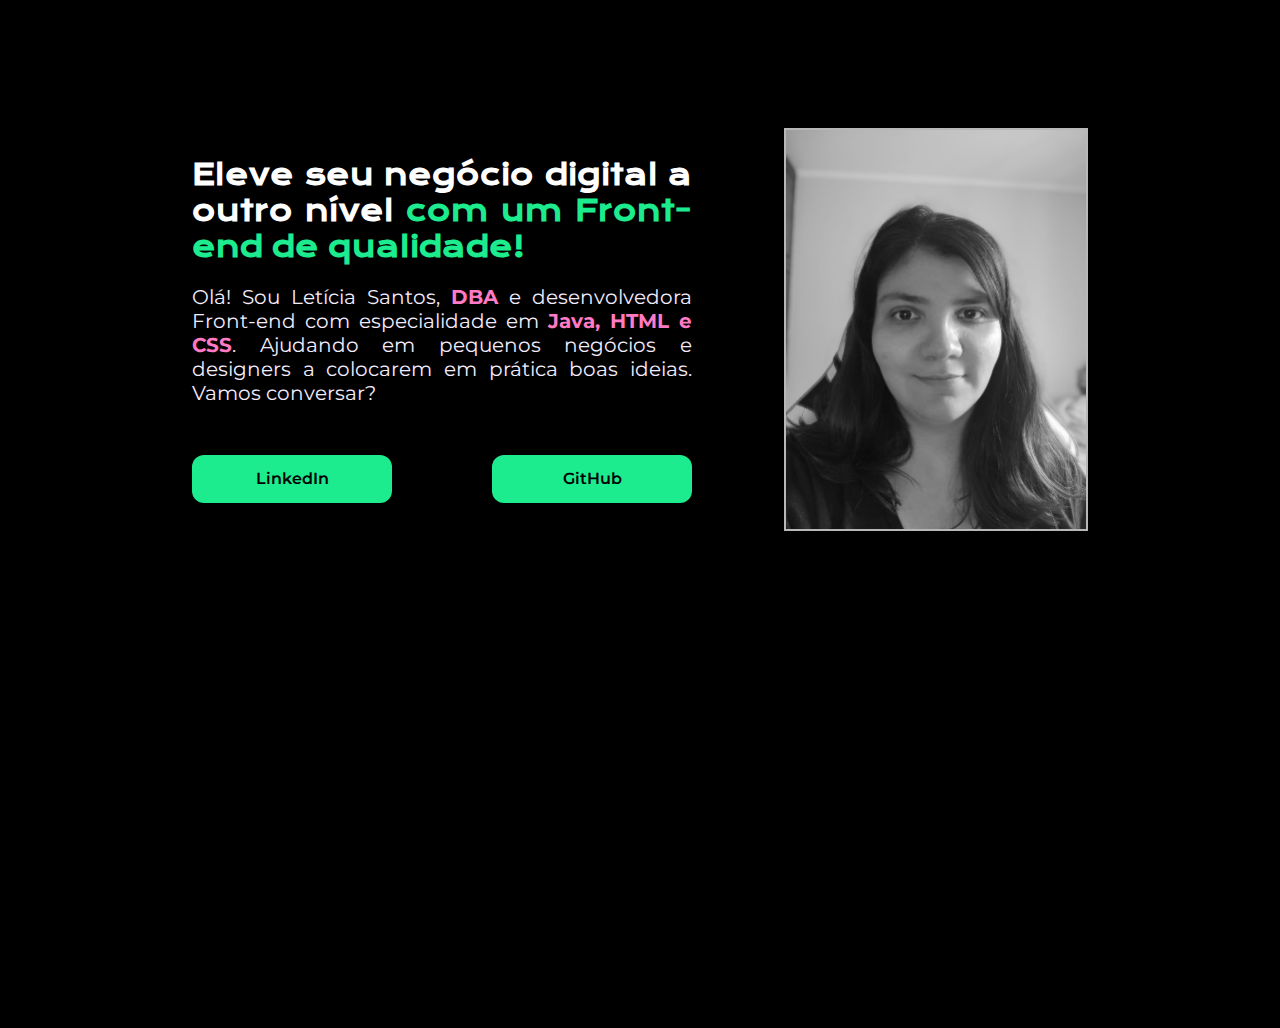
==== index.html @ 1aeffc52 "Finalizando os detalhes" ====
<!DOCTYPE html>
<html lang="pt-br">
<head>
    <meta charset="UTF-8">
    <meta name="viewport" content="width=device-width, initial-scale=1.0">

    <!-- Arquivo CSS -->
    <link rel="stylesheet" href="style.css">

    <title>Portfolio</title>
</head>
<body>
    <header>

    </header>

    <main class="apresentacao">
        <section class="apresentacao__conteudo">
            <h1 class="apresentacao__conteudo__titulo">Eleve seu negócio digital a outro nível <strong class="titulo__destaque">com um Front-end de qualidade!</strong></h1>

            <p class="apresentacao__conteudo__texto">Olá! Sou Letícia Santos, <strong class="paragrafo__destaque">DBA</strong> e desenvolvedora Front-end com especialidade em <strong class="paragrafo__destaque">Java, HTML e CSS</strong>. Ajudando em pequenos negócios e designers a colocarem em prática boas ideias. Vamos conversar?</p>

            <div class="apresentacao__links">     
                <a class="apresentacao__links__link" href="https://www.linkedin.com/in/leticiass27/">LinkedIn</a>
                <a class="apresentacao__links__link" href="https://github.com/leticiass27">GitHub</a>
            </div>
        </section>
        <img class="foto" src="lss.jpg" alt="Foto da desenvolvedora Letícia Santos sorrindo">
    </main>

    <footer>

    </footer>
</body>
</html>
---- style.css ----
@import url('https://fonts.googleapis.com/css2?family=Krona+One&family=Montserrat:ital,wght@0,100..900;1,100..900&display=swap');

/* Reset CSS */
* {
    margin: 0;
    padding: 0;
}

body {
    height: 100vh;
    background: #000;
    box-sizing: border-box;
    overflow: hidden;
}

.apresentacao {
    margin: 10% 15%;
    display: flex;
    align-items: center;
    justify-content: space-between;
}

.apresentacao__conteudo {
    width: 500px;
    display: flex;
    flex-direction: column;
    gap: 20px;
}

.apresentacao__conteudo__titulo {
    font-size: 28px;
    color: #FFF;
    font-family: "Krona One", sans-serif;
    text-align: justify;  
}

.apresentacao__conteudo__texto {
    font-size: 20px;
    color: #F3ECFD;
    font-family: "Montserrat", sans-serif;
    text-align: justify;
}

.titulo__destaque {
    color: #1CEB8E;
}

.paragrafo__destaque {
    color: #FF7AC5;
}

.apresentacao__links {
    margin-top: 30px;
    display: flex;
    justify-content: space-between;
}

.apresentacao__links__link {
    font-family: "Montserrat", sans-serif;
    font-weight: 600;
    text-decoration: none;
    font-size: 16px;
    color: #000;
    background-color: #1CEB8E;
    width: 200px;
    height: 40px;
    text-align: center;
    border-radius: 12px;
    padding: 4px 0;
    display: flex;
    justify-content: center;
    flex-direction: column;
}

.foto {
    width: 300px;
    height: auto;
    filter: grayscale(1);
    border: 2px solid #1CEB8E;
}
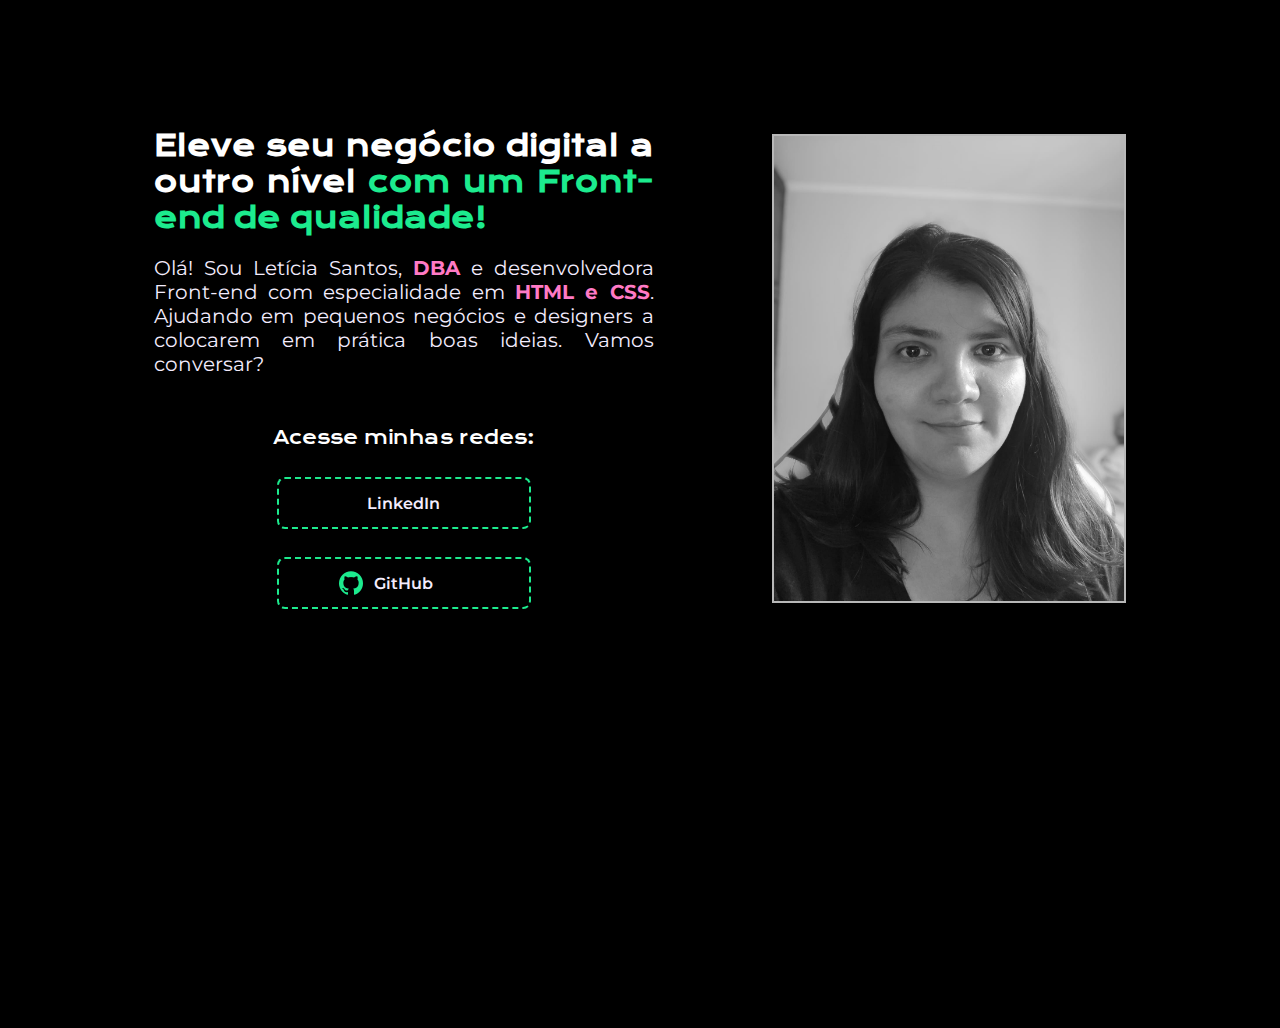
==== commit 73dd2c2b: "Nova branch, modificando a pagina e adicionando o hover" ====
--- a/index.html
+++ b/index.html
@@ -18,14 +18,21 @@
         <section class="apresentacao__conteudo">
             <h1 class="apresentacao__conteudo__titulo">Eleve seu negócio digital a outro nível <strong class="titulo__destaque">com um Front-end de qualidade!</strong></h1>
 
-            <p class="apresentacao__conteudo__texto">Olá! Sou Letícia Santos, <strong class="paragrafo__destaque">DBA</strong> e desenvolvedora Front-end com especialidade em <strong class="paragrafo__destaque">Java, HTML e CSS</strong>. Ajudando em pequenos negócios e designers a colocarem em prática boas ideias. Vamos conversar?</p>
+            <p class="apresentacao__conteudo__texto">Olá! Sou Letícia Santos, <strong class="paragrafo__destaque">DBA</strong> e desenvolvedora Front-end com especialidade em <strong class="paragrafo__destaque">HTML e CSS</strong>. Ajudando em pequenos negócios e designers a colocarem em prática boas ideias. Vamos conversar?</p>
 
-            <div class="apresentacao__links">     
-                <a class="apresentacao__links__link" href="https://www.linkedin.com/in/leticiass27/">LinkedIn</a>
-                <a class="apresentacao__links__link" href="https://github.com/leticiass27">GitHub</a>
+            <div class="apresentacao__links">
+                <h2 class="apresentacao__links__subtitulo">Acesse minhas redes:</h2>
+                <a class="apresentacao__links__link icone__linkedin" href="https://www.linkedin.com/in/leticiass27/">
+                    <!-- <img class="apresentacao__links__link__icone icone__linkedin" src="./assets/linkedin.png" alt="Logo da rede social LinkedIn"> -->
+                    LinkedIn
+                </a>
+                <a class="apresentacao__links__link icone__github" href="https://github.com/leticiass27">
+                    <!-- <img class="apresentacao__links__link__icone icone__github" src="./assets/github.png" alt="Logo da rede social GitHub"> -->
+                    GitHub
+                </a>
             </div>
         </section>
-        <img class="foto" src="lss.jpg" alt="Foto da desenvolvedora Letícia Santos sorrindo">
+        <img class="foto" src="./assets/lss.jpg" alt="Foto da desenvolvedora Letícia Santos sorrindo">
     </main>
 
     <footer>
--- a/style.css
+++ b/style.css
@@ -14,7 +14,7 @@
 }
 
 .apresentacao {
-    margin: 10% 15%;
+    margin: 10% 12%;
     display: flex;
     align-items: center;
     justify-content: space-between;
@@ -52,7 +52,17 @@
 .apresentacao__links {
     margin-top: 30px;
     display: flex;
+    flex-direction: column;
+    align-items: center;
     justify-content: space-between;
+    gap: 28px;
+}
+
+.apresentacao__links__subtitulo {
+    font-family: "Krona One", sans-serif;
+    font-weight: 400;
+    font-size: 18px;
+    color: #FFF;
 }
 
 .apresentacao__links__link {
@@ -60,20 +70,43 @@
     font-weight: 600;
     text-decoration: none;
     font-size: 16px;
-    color: #000;
-    background-color: #1CEB8E;
-    width: 200px;
+    color: #F3ECFD;
+    width: 250px;
     height: 40px;
     text-align: center;
-    border-radius: 12px;
+    border-radius: 8px;
     padding: 4px 0;
+    border: 2px dashed #1CEB8E;
     display: flex;
+    flex-direction: column;
+    align-items: stretch;
+    flex-wrap: wrap;
+    align-content: center;
     justify-content: center;
-    flex-direction: column;
+    gap: 12px;
+    /* background-image: linear-gradient(in oklab, #1CEB8E,#FF7AC5); */
+}
+
+.apresentacao__links__link:hover {
+    background-color: #FF7AC5;
+    color: #000;
+    border: none;
+}
+
+.icone__github {
+    background-image: url('./assets/github.png');
+    background-repeat: no-repeat;
+    background-position: center left 60px;
+}
+
+.icone__github:hover {
+    background-image: url('./assets/github-hover.png');
+    background-repeat: no-repeat;
+    background-position: center left 60px;
 }
 
 .foto {
-    width: 300px;
+    width: 350px;
     height: auto;
     filter: grayscale(1);
     border: 2px solid #1CEB8E;
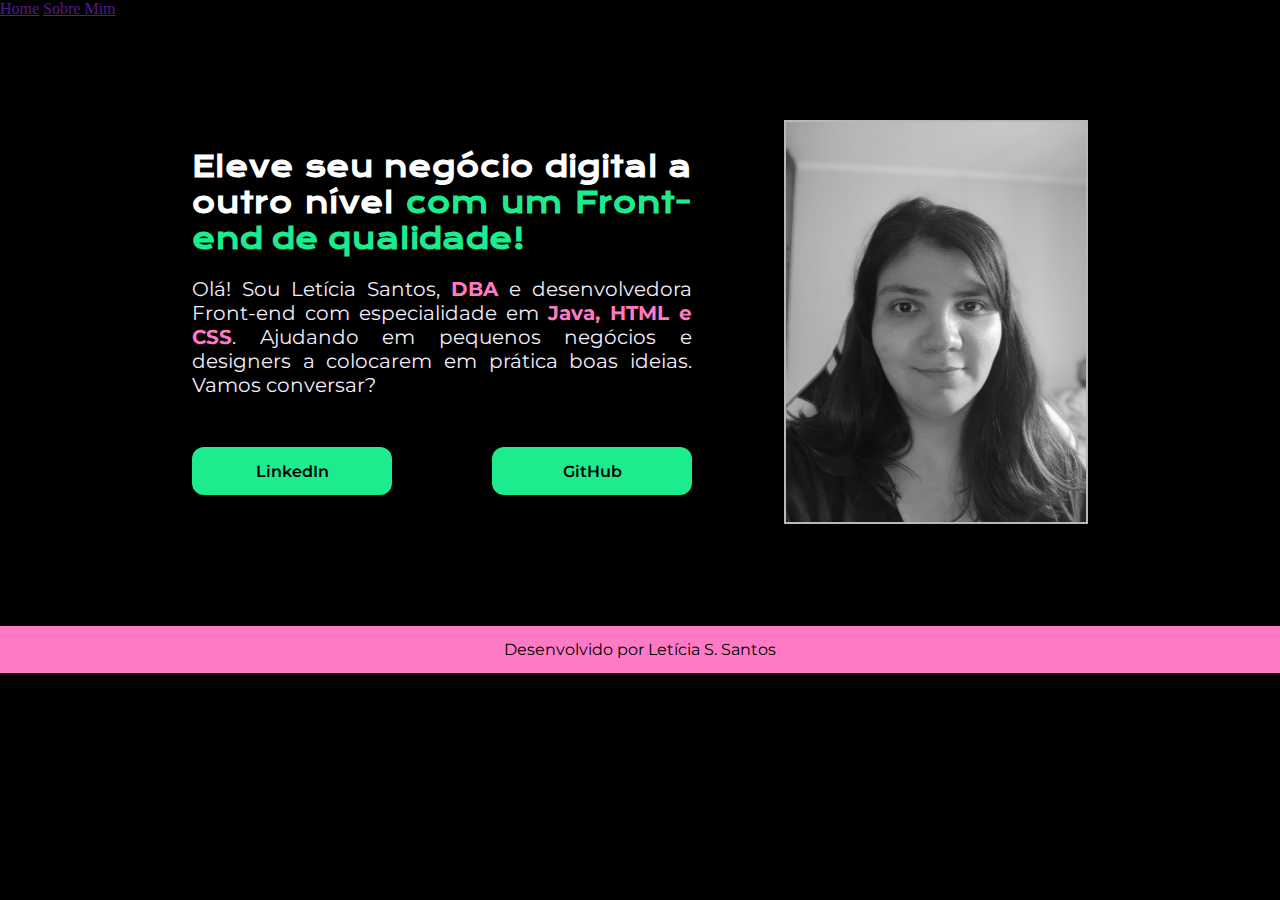
==== commit c7657b5a: "Adicionando rodape e cabeçalho" ====
--- a/index.html
+++ b/index.html
@@ -10,33 +10,29 @@
     <title>Portfolio</title>
 </head>
 <body>
-    <header>
-
+    <header class="cabecalho">
+        <nav class="cabecalho__menu">
+            <a class="cabecalho__menu__link" href="">Home</a>
+            <a class="cabecalho__menu__link" href="">Sobre Mim</a>
+        </nav>
     </header>
 
     <main class="apresentacao">
         <section class="apresentacao__conteudo">
             <h1 class="apresentacao__conteudo__titulo">Eleve seu negócio digital a outro nível <strong class="titulo__destaque">com um Front-end de qualidade!</strong></h1>
 
-            <p class="apresentacao__conteudo__texto">Olá! Sou Letícia Santos, <strong class="paragrafo__destaque">DBA</strong> e desenvolvedora Front-end com especialidade em <strong class="paragrafo__destaque">HTML e CSS</strong>. Ajudando em pequenos negócios e designers a colocarem em prática boas ideias. Vamos conversar?</p>
+            <p class="apresentacao__conteudo__texto">Olá! Sou Letícia Santos, <strong class="paragrafo__destaque">DBA</strong> e desenvolvedora Front-end com especialidade em <strong class="paragrafo__destaque">Java, HTML e CSS</strong>. Ajudando em pequenos negócios e designers a colocarem em prática boas ideias. Vamos conversar?</p>
 
-            <div class="apresentacao__links">
-                <h2 class="apresentacao__links__subtitulo">Acesse minhas redes:</h2>
-                <a class="apresentacao__links__link icone__linkedin" href="https://www.linkedin.com/in/leticiass27/">
-                    <!-- <img class="apresentacao__links__link__icone icone__linkedin" src="./assets/linkedin.png" alt="Logo da rede social LinkedIn"> -->
-                    LinkedIn
-                </a>
-                <a class="apresentacao__links__link icone__github" href="https://github.com/leticiass27">
-                    <!-- <img class="apresentacao__links__link__icone icone__github" src="./assets/github.png" alt="Logo da rede social GitHub"> -->
-                    GitHub
-                </a>
+            <div class="apresentacao__links">     
+                <a class="apresentacao__links__link" href="https://www.linkedin.com/in/leticiass27/">LinkedIn</a>
+                <a class="apresentacao__links__link" href="https://github.com/leticiass27">GitHub</a>
             </div>
         </section>
-        <img class="foto" src="./assets/lss.jpg" alt="Foto da desenvolvedora Letícia Santos sorrindo">
+        <img class="foto" src="lss.jpg" alt="Foto da desenvolvedora Letícia Santos sorrindo">
     </main>
 
-    <footer>
-
+    <footer class="rodape">
+        <p>Desenvolvido por Letícia S. Santos</p>
     </footer>
 </body>
 </html>--- a/style.css
+++ b/style.css
@@ -7,14 +7,14 @@
 }
 
 body {
-    height: 100vh;
+    /* height: 100vh; */
     background: #000;
     box-sizing: border-box;
-    overflow: hidden;
+    /* overflow: hidden; */
 }
 
 .apresentacao {
-    margin: 10% 12%;
+    padding: 8% 15%;
     display: flex;
     align-items: center;
     justify-content: space-between;
@@ -52,17 +52,7 @@
 .apresentacao__links {
     margin-top: 30px;
     display: flex;
-    flex-direction: column;
-    align-items: center;
     justify-content: space-between;
-    gap: 28px;
-}
-
-.apresentacao__links__subtitulo {
-    font-family: "Krona One", sans-serif;
-    font-weight: 400;
-    font-size: 18px;
-    color: #FFF;
 }
 
 .apresentacao__links__link {
@@ -70,44 +60,30 @@
     font-weight: 600;
     text-decoration: none;
     font-size: 16px;
-    color: #F3ECFD;
-    width: 250px;
+    color: #000;
+    background-color: #1CEB8E;
+    width: 200px;
     height: 40px;
     text-align: center;
-    border-radius: 8px;
+    border-radius: 12px;
     padding: 4px 0;
-    border: 2px dashed #1CEB8E;
     display: flex;
+    justify-content: center;
     flex-direction: column;
-    align-items: stretch;
-    flex-wrap: wrap;
-    align-content: center;
-    justify-content: center;
-    gap: 12px;
-    /* background-image: linear-gradient(in oklab, #1CEB8E,#FF7AC5); */
-}
-
-.apresentacao__links__link:hover {
-    background-color: #FF7AC5;
-    color: #000;
-    border: none;
-}
-
-.icone__github {
-    background-image: url('./assets/github.png');
-    background-repeat: no-repeat;
-    background-position: center left 60px;
-}
-
-.icone__github:hover {
-    background-image: url('./assets/github-hover.png');
-    background-repeat: no-repeat;
-    background-position: center left 60px;
 }
 
 .foto {
-    width: 350px;
+    width: 300px;
     height: auto;
     filter: grayscale(1);
     border: 2px solid #1CEB8E;
+}
+
+.rodape {
+    color: #000;
+    background-color: #FF7AC5;
+    padding: 14px;
+    text-align: center;
+    font-family: "Montserrat", sans-serif;
+    font-weight: 400;
 }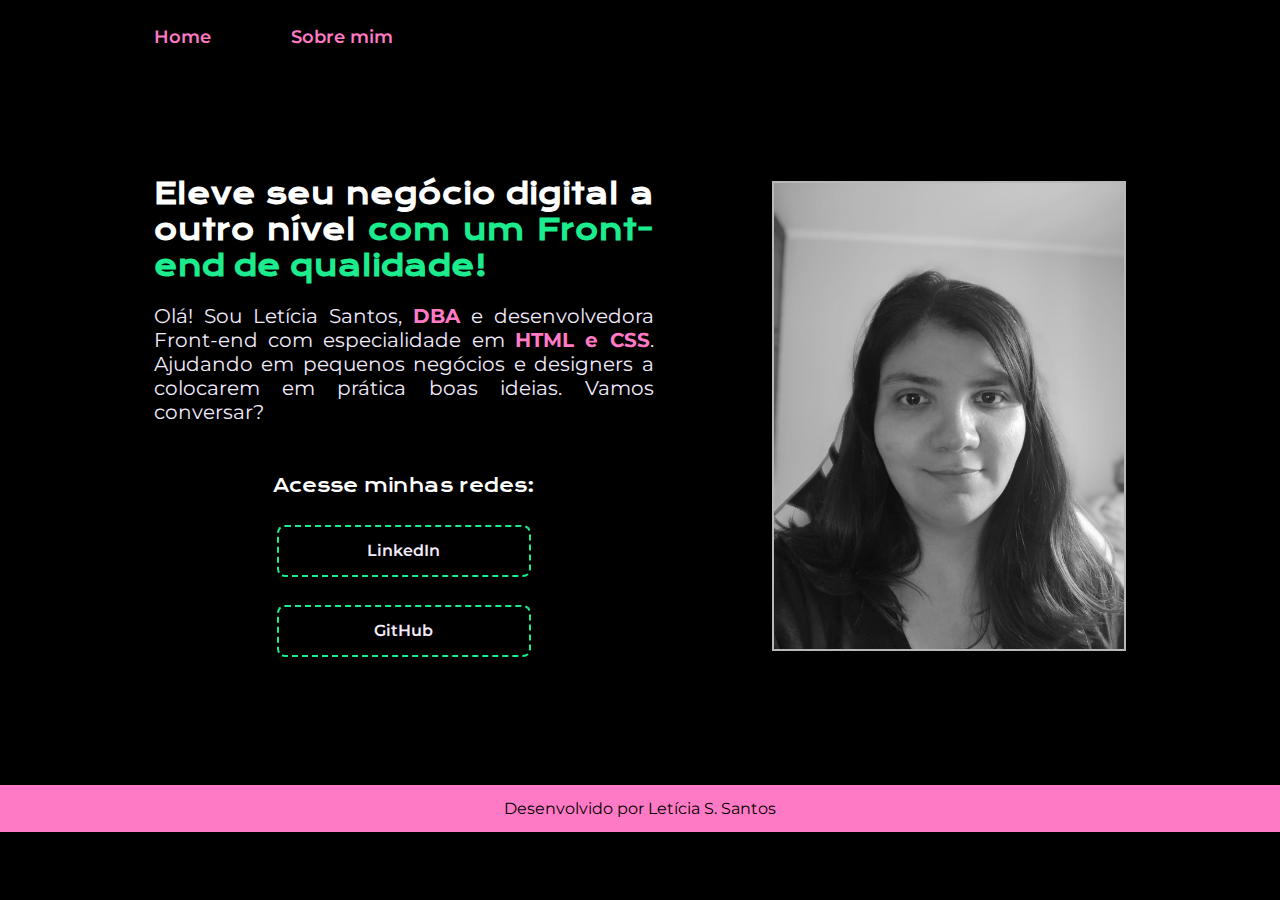
==== commit 55adf0f3: "Adicionando nova página e um cabeçalho" ====
--- a/index.html
+++ b/index.html
@@ -5,15 +5,15 @@
     <meta name="viewport" content="width=device-width, initial-scale=1.0">
 
     <!-- Arquivo CSS -->
-    <link rel="stylesheet" href="style.css">
+    <link rel="stylesheet" href="./styles/style.css">
 
     <title>Portfolio</title>
 </head>
 <body>
     <header class="cabecalho">
         <nav class="cabecalho__menu">
-            <a class="cabecalho__menu__link" href="">Home</a>
-            <a class="cabecalho__menu__link" href="">Sobre Mim</a>
+            <a href="./index.html" class="cabecalho__menu__link">Home</a>
+            <a href="./about.html" class="cabecalho__menu__link">Sobre mim</a>
         </nav>
     </header>
 
@@ -21,14 +21,21 @@
         <section class="apresentacao__conteudo">
             <h1 class="apresentacao__conteudo__titulo">Eleve seu negócio digital a outro nível <strong class="titulo__destaque">com um Front-end de qualidade!</strong></h1>
 
-            <p class="apresentacao__conteudo__texto">Olá! Sou Letícia Santos, <strong class="paragrafo__destaque">DBA</strong> e desenvolvedora Front-end com especialidade em <strong class="paragrafo__destaque">Java, HTML e CSS</strong>. Ajudando em pequenos negócios e designers a colocarem em prática boas ideias. Vamos conversar?</p>
+            <p class="apresentacao__conteudo__texto">Olá! Sou Letícia Santos, <strong class="paragrafo__destaque">DBA</strong> e desenvolvedora Front-end com especialidade em <strong class="paragrafo__destaque">HTML e CSS</strong>. Ajudando em pequenos negócios e designers a colocarem em prática boas ideias. Vamos conversar?</p>
 
-            <div class="apresentacao__links">     
-                <a class="apresentacao__links__link" href="https://www.linkedin.com/in/leticiass27/">LinkedIn</a>
-                <a class="apresentacao__links__link" href="https://github.com/leticiass27">GitHub</a>
+            <div class="apresentacao__links">
+                <h2 class="apresentacao__links__subtitulo">Acesse minhas redes:</h2>
+                <a class="apresentacao__links__link icone__linkedin" href="https://www.linkedin.com/in/leticiass27/">
+                    <!-- <img class="apresentacao__links__link__icone icone__linkedin" src="./assets/linkedin.png" alt="Logo da rede social LinkedIn"> -->
+                    LinkedIn
+                </a>
+                <a class="apresentacao__links__link icone__github" href="https://github.com/leticiass27">
+                    <!-- <img class="apresentacao__links__link__icone icone__github" src="./assets/github.png" alt="Logo da rede social GitHub"> -->
+                    GitHub
+                </a>
             </div>
         </section>
-        <img class="foto" src="lss.jpg" alt="Foto da desenvolvedora Letícia Santos sorrindo">
+        <img class="foto" src="./assets/lss.jpg" alt="Foto da desenvolvedora Letícia Santos sorrindo">
     </main>
 
     <footer class="rodape">
--- a/styles/style.css
+++ b/styles/style.css
@@ -0,0 +1,139 @@
+@import url('https://fonts.googleapis.com/css2?family=Krona+One&family=Montserrat:ital,wght@0,100..900;1,100..900&display=swap');
+
+/* Reset CSS */
+* {
+    margin: 0;
+    padding: 0;
+}
+
+body {
+    height: 100vh;
+    background: #000;
+    box-sizing: border-box;
+    overflow: hidden;
+}
+
+.cabecalho__menu {
+    display: flex;
+    gap: 80px;
+}
+
+.cabecalho {
+    padding: 2% 0% 0% 12%;
+}
+
+.cabecalho__menu__link {
+    font-family: "Montserrat", sans-serif;
+    font-size: 18px;
+    font-weight: 600;
+    color: #FF7AC5;
+    text-decoration: none;
+}
+
+.apresentacao {
+    margin: 10% 12%;
+    display: flex;
+    align-items: center;
+    justify-content: space-between;
+}
+
+.apresentacao__conteudo {
+    width: 500px;
+    display: flex;
+    flex-direction: column;
+    gap: 20px;
+}
+
+.apresentacao__conteudo__titulo {
+    font-size: 28px;
+    color: #FFF;
+    font-family: "Krona One", sans-serif;
+    text-align: justify;  
+}
+
+.apresentacao__conteudo__texto {
+    font-size: 20px;
+    color: #F3ECFD;
+    font-family: "Montserrat", sans-serif;
+    text-align: justify;
+}
+
+.titulo__destaque {
+    color: #1CEB8E;
+}
+
+.paragrafo__destaque {
+    color: #FF7AC5;
+}
+
+.apresentacao__links {
+    margin-top: 30px;
+    display: flex;
+    flex-direction: column;
+    align-items: center;
+    justify-content: space-between;
+    gap: 28px;
+}
+
+.apresentacao__links__subtitulo {
+    font-family: "Krona One", sans-serif;
+    font-weight: 400;
+    font-size: 18px;
+    color: #FFF;
+}
+
+.apresentacao__links__link {
+    font-family: "Montserrat", sans-serif;
+    font-weight: 600;
+    text-decoration: none;
+    font-size: 16px;
+    color: #F3ECFD;
+    width: 250px;
+    height: 40px;
+    text-align: center;
+    border-radius: 8px;
+    padding: 4px 0;
+    border: 2px dashed #1CEB8E;
+    display: flex;
+    flex-direction: column;
+    align-items: stretch;
+    flex-wrap: wrap;
+    align-content: center;
+    justify-content: center;
+    gap: 12px;
+    /* background-image: linear-gradient(in oklab, #1CEB8E,#FF7AC5); */
+}
+
+.apresentacao__links__link:hover {
+    background-color: #FF7AC5;
+    color: #000;
+    border: none;
+}
+
+.icone__github {
+    background-image: url('./assets/github.png');
+    background-repeat: no-repeat;
+    background-position: center left 60px;
+}
+
+.icone__github:hover {
+    background-image: url('./assets/github-hover.png');
+    background-repeat: no-repeat;
+    background-position: center left 60px;
+}
+
+.foto {
+    width: 350px;
+    height: auto;
+    filter: grayscale(1);
+    border: 2px solid #1CEB8E;
+}
+
+.rodape {
+    color: #000;
+    background-color: #FF7AC5;
+    padding: 14px;
+    text-align: center;
+    font-family: "Montserrat", sans-serif;
+    font-weight: 400;
+}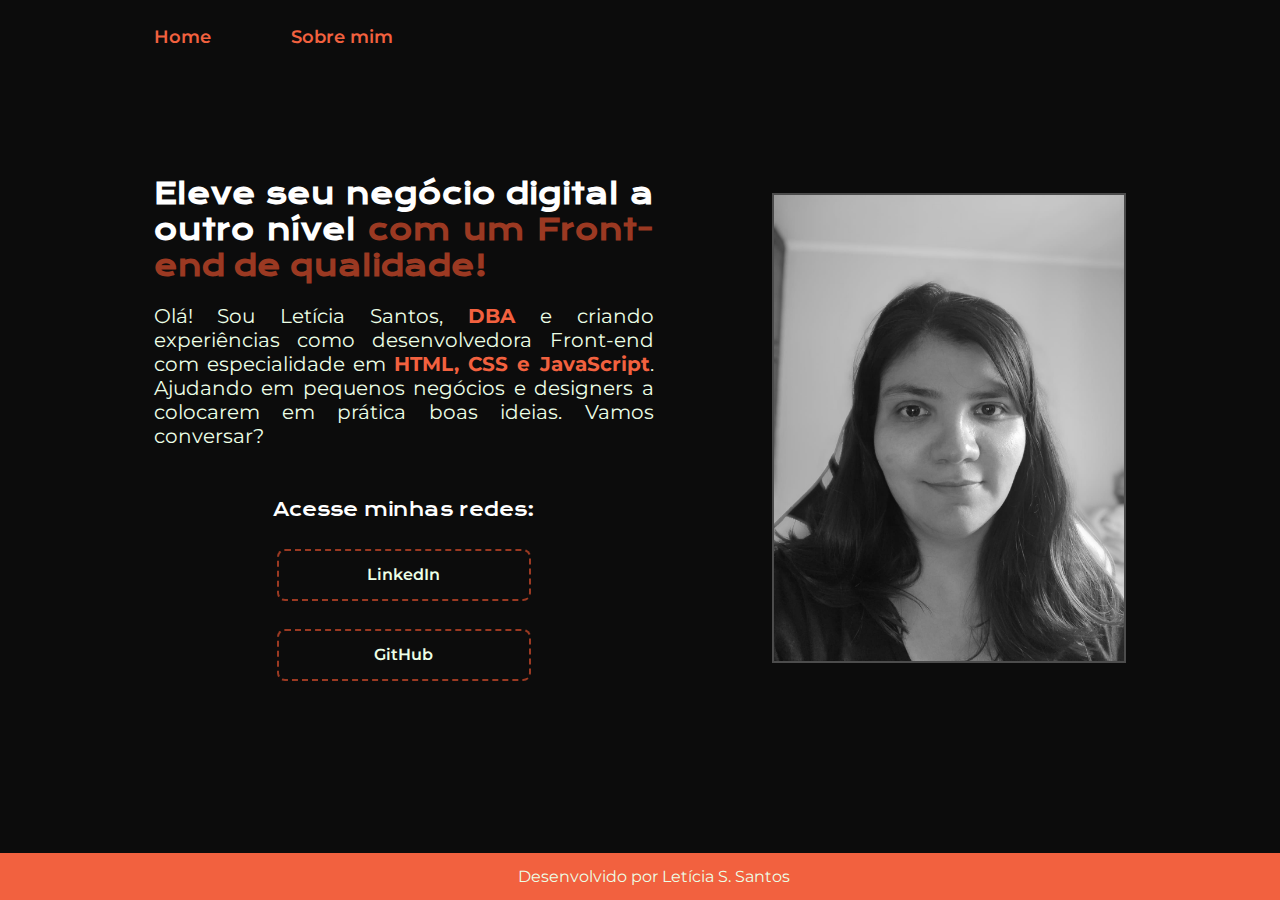
==== commit ebe80036: "Adicionando variaveis ao projeto" ====
--- a/index.html
+++ b/index.html
@@ -21,7 +21,7 @@
         <section class="apresentacao__conteudo">
             <h1 class="apresentacao__conteudo__titulo">Eleve seu negócio digital a outro nível <strong class="titulo__destaque">com um Front-end de qualidade!</strong></h1>
 
-            <p class="apresentacao__conteudo__texto">Olá! Sou Letícia Santos, <strong class="paragrafo__destaque">DBA</strong> e desenvolvedora Front-end com especialidade em <strong class="paragrafo__destaque">HTML e CSS</strong>. Ajudando em pequenos negócios e designers a colocarem em prática boas ideias. Vamos conversar?</p>
+            <p class="apresentacao__conteudo__texto">Olá! Sou Letícia Santos, <strong class="paragrafo__destaque">DBA</strong> e criando experiências como desenvolvedora Front-end com especialidade em <strong class="paragrafo__destaque">HTML, CSS e JavaScript</strong>. Ajudando em pequenos negócios e designers a colocarem em prática boas ideias. Vamos conversar?</p>
 
             <div class="apresentacao__links">
                 <h2 class="apresentacao__links__subtitulo">Acesse minhas redes:</h2>
--- a/styles/style.css
+++ b/styles/style.css
@@ -1,4 +1,15 @@
 @import url('https://fonts.googleapis.com/css2?family=Krona+One&family=Montserrat:ital,wght@0,100..900;1,100..900&display=swap');
+
+:root {
+    --cor-fundo: #0C0C0C;
+    --cor-principal: #FFF;
+    --cor-primaria: #ECFFE6;
+    --cor-secundaria: #F2613F;
+    --cor-terciaria: #9B3922;
+
+    --fonte-principal: "Krona One", sans-serif;
+    --fonte-texto: "Montserrat", sans-serif;
+}
 
 /* Reset CSS */
 * {
@@ -8,7 +19,7 @@
 
 body {
     height: 100vh;
-    background: #000;
+    background: var(--cor-fundo);
     box-sizing: border-box;
     overflow: hidden;
 }
@@ -23,10 +34,10 @@
 }
 
 .cabecalho__menu__link {
-    font-family: "Montserrat", sans-serif;
+    font-family: var(--fonte-texto);
     font-size: 18px;
     font-weight: 600;
-    color: #FF7AC5;
+    color: var(--cor-secundaria);
     text-decoration: none;
 }
 
@@ -46,24 +57,24 @@
 
 .apresentacao__conteudo__titulo {
     font-size: 28px;
-    color: #FFF;
-    font-family: "Krona One", sans-serif;
+    color: var(--cor-principal);
+    font-family: var(--fonte-principal);
     text-align: justify;  
 }
 
 .apresentacao__conteudo__texto {
     font-size: 20px;
-    color: #F3ECFD;
-    font-family: "Montserrat", sans-serif;
+    color: var(--cor-primaria);
+    font-family: var(--fonte-texto);
     text-align: justify;
 }
 
 .titulo__destaque {
-    color: #1CEB8E;
+    color: var(--cor-terciaria);
 }
 
 .paragrafo__destaque {
-    color: #FF7AC5;
+    color: var(--cor-secundaria);
 }
 
 .apresentacao__links {
@@ -76,24 +87,24 @@
 }
 
 .apresentacao__links__subtitulo {
-    font-family: "Krona One", sans-serif;
+    font-family: var(--fonte-principal);
     font-weight: 400;
     font-size: 18px;
-    color: #FFF;
+    color: var(--cor-principal);
 }
 
 .apresentacao__links__link {
-    font-family: "Montserrat", sans-serif;
+    font-family: var(--fonte-texto);
     font-weight: 600;
     text-decoration: none;
     font-size: 16px;
-    color: #F3ECFD;
+    color: var(--cor-primaria);
     width: 250px;
     height: 40px;
     text-align: center;
     border-radius: 8px;
     padding: 4px 0;
-    border: 2px dashed #1CEB8E;
+    border: 2px dashed var(--cor-terciaria);
     display: flex;
     flex-direction: column;
     align-items: stretch;
@@ -101,12 +112,11 @@
     align-content: center;
     justify-content: center;
     gap: 12px;
-    /* background-image: linear-gradient(in oklab, #1CEB8E,#FF7AC5); */
 }
 
 .apresentacao__links__link:hover {
-    background-color: #FF7AC5;
-    color: #000;
+    background-color: var(--cor-secundaria);
+    color: var(--cor-principal);
     border: none;
 }
 
@@ -126,14 +136,18 @@
     width: 350px;
     height: auto;
     filter: grayscale(1);
-    border: 2px solid #1CEB8E;
+    border: 2px solid var(--cor-terciaria);
 }
 
 .rodape {
-    color: #000;
-    background-color: #FF7AC5;
+    color: var(--cor-primaria);
+    background-color: var(--cor-secundaria);
     padding: 14px;
     text-align: center;
-    font-family: "Montserrat", sans-serif;
+    font-family: var(--fonte-texto);
     font-weight: 400;
+    position: fixed;
+    left: 0;
+    bottom: 0;
+    width: 100%;
 }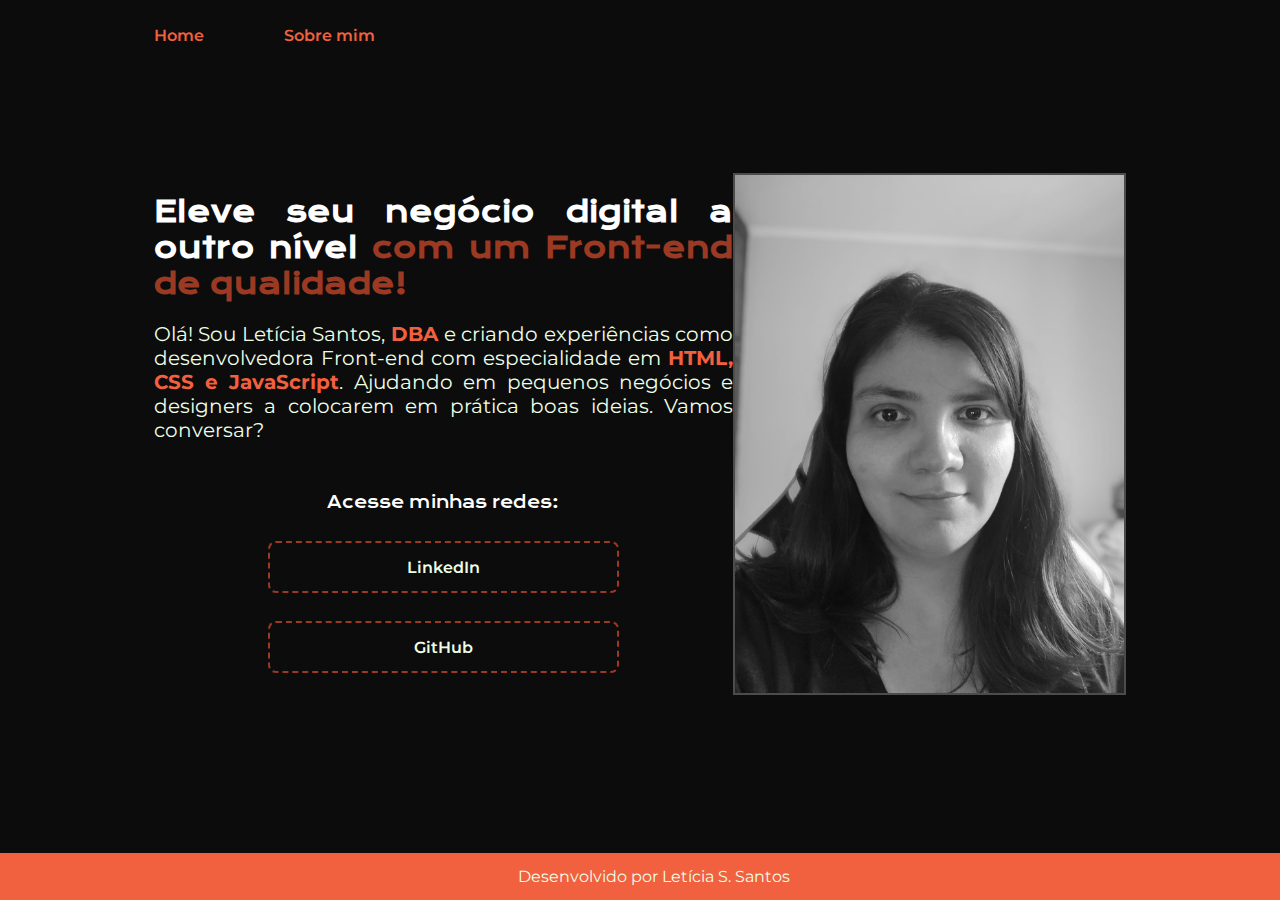
==== commit 17502bf9: "Unidades de medida: REM e %" ====
--- a/index.html
+++ b/index.html
@@ -25,17 +25,15 @@
 
             <div class="apresentacao__links">
                 <h2 class="apresentacao__links__subtitulo">Acesse minhas redes:</h2>
-                <a class="apresentacao__links__link icone__linkedin" href="https://www.linkedin.com/in/leticiass27/">
-                    <!-- <img class="apresentacao__links__link__icone icone__linkedin" src="./assets/linkedin.png" alt="Logo da rede social LinkedIn"> -->
+                <a class="apresentacao__links__navegacao" href="https://www.linkedin.com/in/leticiass27/">
                     LinkedIn
                 </a>
-                <a class="apresentacao__links__link icone__github" href="https://github.com/leticiass27">
-                    <!-- <img class="apresentacao__links__link__icone icone__github" src="./assets/github.png" alt="Logo da rede social GitHub"> -->
+                <a class="apresentacao__links__navegacao" href="https://github.com/leticiass27">
                     GitHub
                 </a>
             </div>
         </section>
-        <img class="foto" src="./assets/lss.jpg" alt="Foto da desenvolvedora Letícia Santos sorrindo">
+        <img class="apresentacao__imagem" src="./assets/lss.jpg" alt="Foto da desenvolvedora Letícia Santos sorrindo">
     </main>
 
     <footer class="rodape">
--- a/styles/style.css
+++ b/styles/style.css
@@ -35,7 +35,7 @@
 
 .cabecalho__menu__link {
     font-family: var(--fonte-texto);
-    font-size: 18px;
+    font-size: 1rem; /* 18px = (1.125rem * 16) ou 1.125rem = (18px / 16). Nesse caso arredondei para 1rem = 16px */
     font-weight: 600;
     color: var(--cor-secundaria);
     text-decoration: none;
@@ -49,21 +49,21 @@
 }
 
 .apresentacao__conteudo {
-    width: 500px;
+    width: 60%;
     display: flex;
     flex-direction: column;
     gap: 20px;
 }
 
 .apresentacao__conteudo__titulo {
-    font-size: 28px;
+    font-size: 1.75rem; /* 28px = (1.75rem * 16) ou 1.75rem = (28px / 16) */
     color: var(--cor-principal);
     font-family: var(--fonte-principal);
     text-align: justify;  
 }
 
 .apresentacao__conteudo__texto {
-    font-size: 20px;
+    font-size: 1.25rem; /* 20px = (1.25rem * 16) ou 1.25rem = (20px / 16) */
     color: var(--cor-primaria);
     font-family: var(--fonte-texto);
     text-align: justify;
@@ -89,17 +89,17 @@
 .apresentacao__links__subtitulo {
     font-family: var(--fonte-principal);
     font-weight: 400;
-    font-size: 18px;
+    font-size: 1rem;
     color: var(--cor-principal);
 }
 
-.apresentacao__links__link {
+.apresentacao__links__navegacao {
     font-family: var(--fonte-texto);
     font-weight: 600;
     text-decoration: none;
     font-size: 16px;
     color: var(--cor-primaria);
-    width: 250px;
+    width: 60%;
     height: 40px;
     text-align: center;
     border-radius: 8px;
@@ -120,20 +120,8 @@
     border: none;
 }
 
-.icone__github {
-    background-image: url('./assets/github.png');
-    background-repeat: no-repeat;
-    background-position: center left 60px;
-}
-
-.icone__github:hover {
-    background-image: url('./assets/github-hover.png');
-    background-repeat: no-repeat;
-    background-position: center left 60px;
-}
-
-.foto {
-    width: 350px;
+.apresentacao__imagem {
+    width: 40%;
     height: auto;
     filter: grayscale(1);
     border: 2px solid var(--cor-terciaria);
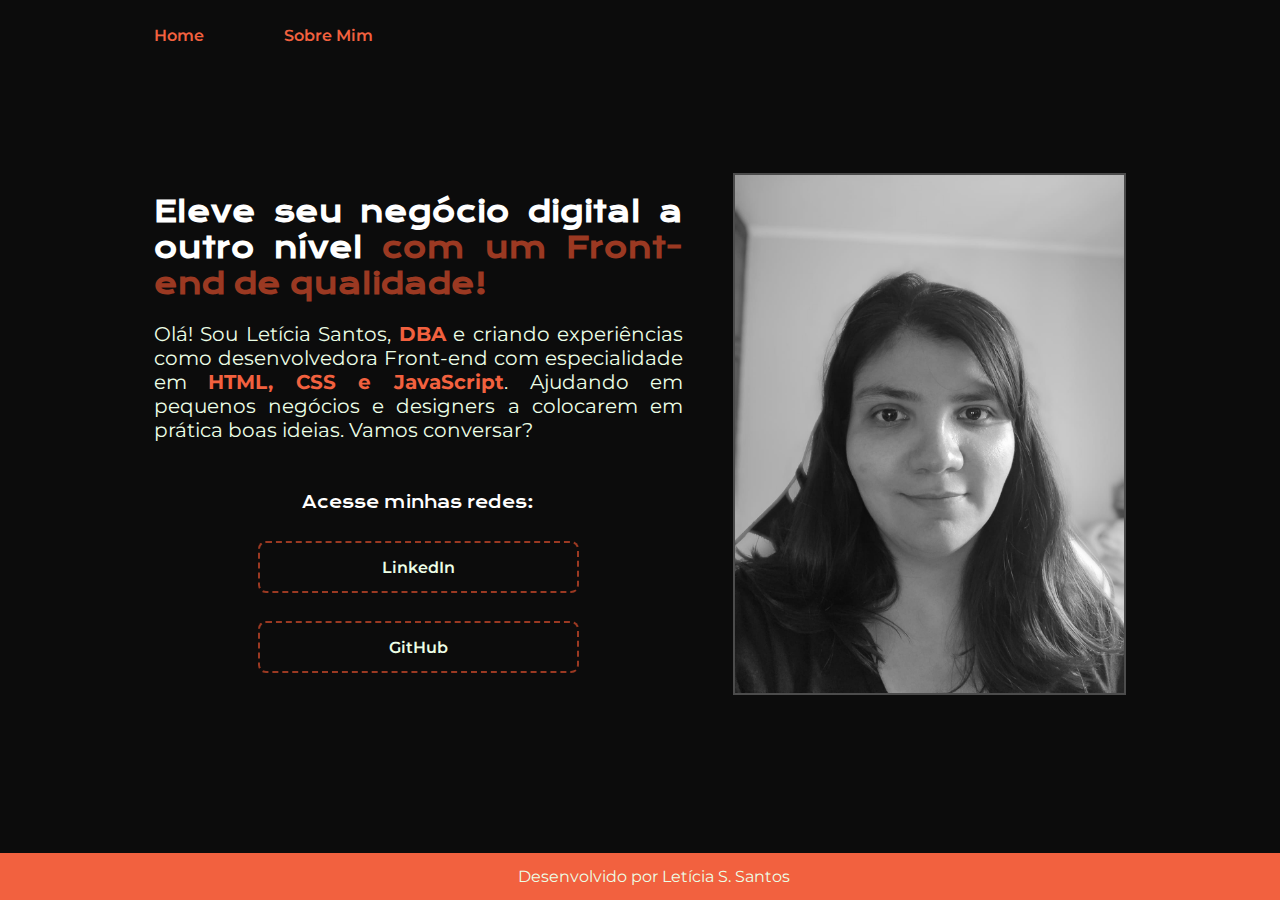
==== commit 5775aa5a: "Merge branch 'main' into novoPortfolio" ====
--- a/index.html
+++ b/index.html
@@ -12,8 +12,8 @@
 <body>
     <header class="cabecalho">
         <nav class="cabecalho__menu">
-            <a href="./index.html" class="cabecalho__menu__link">Home</a>
-            <a href="./about.html" class="cabecalho__menu__link">Sobre mim</a>
+            <a class="cabecalho__menu__link" href="">Home</a>
+            <a class="cabecalho__menu__link" href="">Sobre Mim</a>
         </nav>
     </header>
 
--- a/styles/style.css
+++ b/styles/style.css
@@ -24,13 +24,13 @@
     overflow: hidden;
 }
 
+.cabecalho {
+    padding: 2% 0% 0% 12%;
+}
+
 .cabecalho__menu {
     display: flex;
     gap: 80px;
-}
-
-.cabecalho {
-    padding: 2% 0% 0% 12%;
 }
 
 .cabecalho__menu__link {
@@ -46,6 +46,7 @@
     display: flex;
     align-items: center;
     justify-content: space-between;
+    gap: 50px;
 }
 
 .apresentacao__conteudo {
@@ -138,4 +139,41 @@
     left: 0;
     bottom: 0;
     width: 100%;
+}
+
+@media (max-width: 425px) {
+    body {
+        overflow: scroll;
+        height: auto;
+    }
+
+    .cabecalho {
+        padding: 6%;
+    }
+
+    .cabecalho__menu {
+        justify-content: center;
+    }
+
+    .apresentacao {
+        margin: 2%;
+        flex-direction: column-reverse;
+        overflow: hidden;
+    }
+
+    .apresentacao__conteudo {
+        width: 95%;
+    }
+
+    .apresentacao__imagem {
+        width: 230px;
+        height: auto;
+    }
+
+    .rodape {
+        padding: 14px;
+        position: relative;
+        width: 100%;
+        margin-top: 25px;
+    }
 }